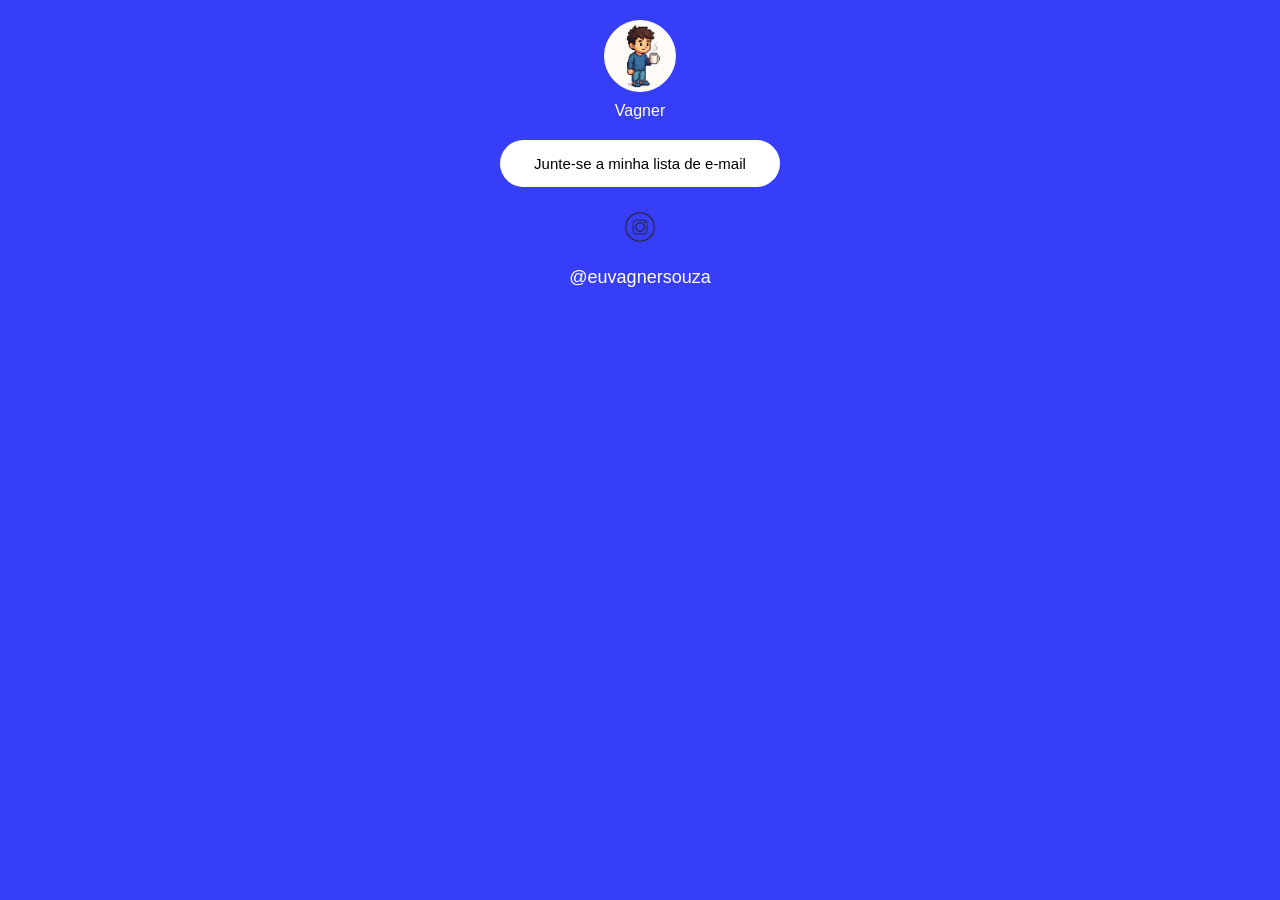
==== Site/index.html @ aa697606 "Add files via upload" ====
<!DOCTYPE html>
<html lang="pt-BR">
<head>
    
    <link rel="stylesheet" href="style.css">
<head>
<body>

<div id="profile">
</div>
<div id="username">Vagner</div>
<div class="buttonlist">Junte-se a minha lista de e-mail</div>

<a href="https://instagram.com/euvagnersouza" target="_blank">
    <img class="network-icon" src="Logo_Instagram.png">
</a>

<a class="instagram-user" 
href="https://instagram.com/euvagnersouza" 
target="_blank">
    @euvagnersouza
</a>


</body>
</html>
---- Site/style.css ----
body{
    background-color: rgb(55, 62, 247);
    font-family: Arial, sans-serif;
}

#profile {
    height: 70px;
    width: 70px;
    border: solid 1px #fff;
    border-radius: 50%;
    background-image: url("Coffee.jpg");
    background-size: cover;
    background-position: center;
    margin: 20px auto 10px auto;
}

#username {
    color: #fff;
    text-align: center;
    margin-bottom: 20px;
}

.buttonlist {
    background-color: white;
    border-radius: 25px;
    font-size: 15px;
    text-align: center;
    padding: 15px;
    width: 250px;
    margin: 10px auto;
}

.network-icon{
    width: 40px;
    height: 40px;
    display: block;
    margin: 20px auto;
}

.instagram-user{
    color: white;
    text-align: center;
    margin-top: 5px;
    font-size: 18px;
    text-decoration: none;
    display: block;
}
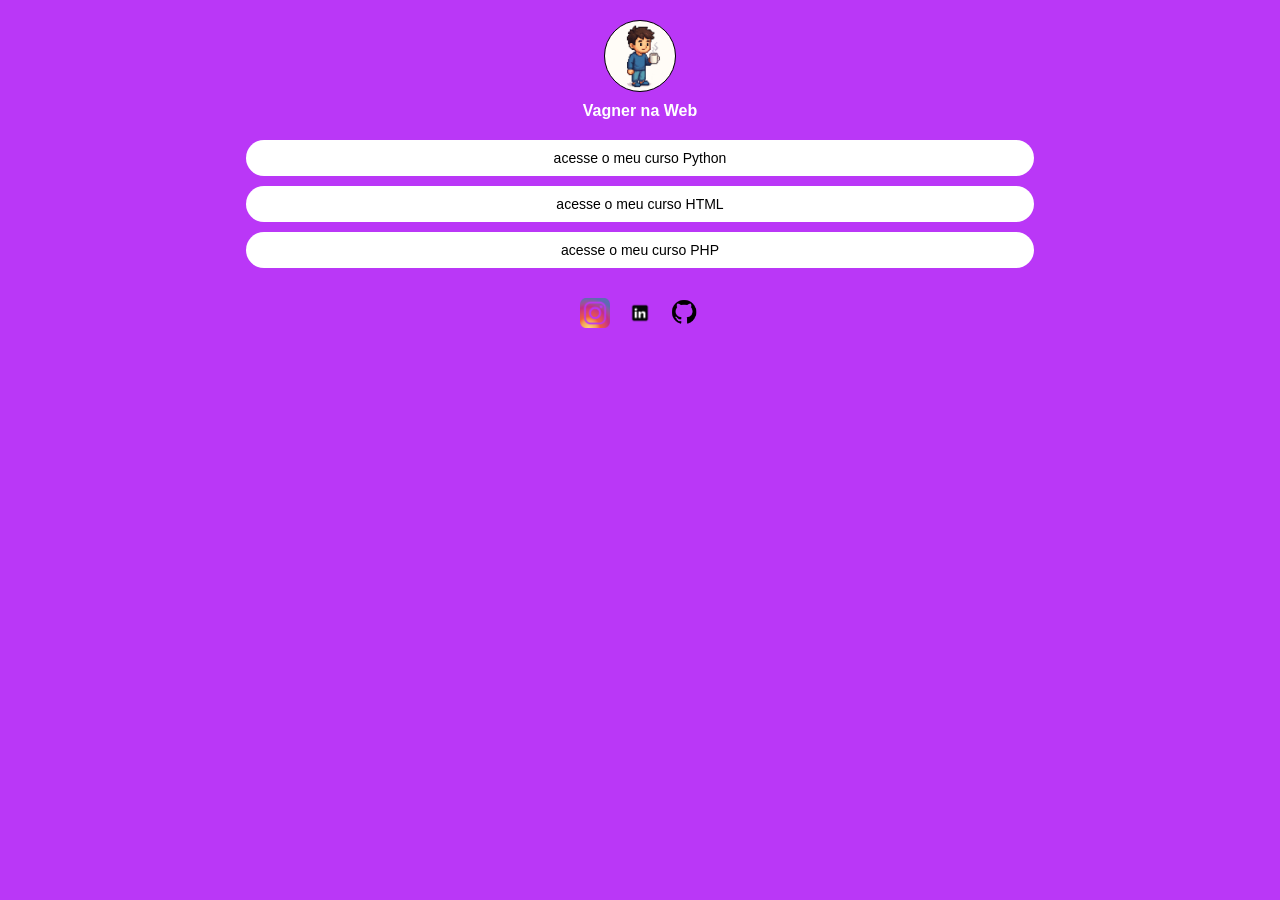
==== commit e24589ef: "Add files via upload" ====
--- a/Site/index.html
+++ b/Site/index.html
@@ -1,26 +1,24 @@
-<!DOCTYPE html>
-<html lang="pt-BR">
-<head>
-    
-    <link rel="stylesheet" href="style.css">
-<head>
-<body>
-
-<div id="profile">
-</div>
-<div id="username">Vagner</div>
-<div class="buttonlist">Junte-se a minha lista de e-mail</div>
-
-<a href="https://instagram.com/euvagnersouza" target="_blank">
-    <img class="network-icon" src="Logo_Instagram.png">
-</a>
-
-<a class="instagram-user" 
-href="https://instagram.com/euvagnersouza" 
-target="_blank">
-    @euvagnersouza
-</a>
-
-
-</body>
+<!DOCTYPE html>
+<html lang="pt-BR">
+<head>
+    <meta charset="UTF-8">
+    <meta name="viewport" content="width=device-width, initial-scale=1.0">
+    <title>Meu Linktree</title>
+    <link rel="stylesheet" href="style.css">
+</head>
+<body>
+
+    <div id="profile"></div>
+    <div id="username">Vagner Souza</div>
+
+    <div id="container_link"></div>
+
+<div id="networkicon-container">
+        <a class="network-icon" id="icon-instagram" href="https://www.instagram.com" target="_blank"></a>
+        <a class="network-icon" id="icon-linkedin" href="https://www.linkedin.com" target="_blank"></a>
+        <a class="network-icon" id="icon-github" href="https://github.com" target="_blank"></a>
+    </div>
+
+    <script src="script.js"></script>
+</body>
 </html>
--- a/Site/style.css
+++ b/Site/style.css
@@ -1,52 +1,75 @@
-body{
-    background-color: rgb(55, 62, 247);
+body {
+    background-color: rgb(186, 55, 247);
     font-family: Arial, sans-serif;
+    margin: 0;
+    padding: 0;
+    text-align: center;
 }
 
 #profile {
     height: 70px;
     width: 70px;
-    border: solid 1px #fff;
+    border: solid 1px black;
     border-radius: 50%;
     background-image: url("Coffee.jpg");
     background-size: cover;
     background-position: center;
-    margin: 20px auto 10px auto;
+    margin: auto;
+    margin-top: 20px;
 }
 
 #username {
     color: #fff;
     text-align: center;
+    margin-top: 10px;
     margin-bottom: 20px;
+    font-weight: bold;
 }
 
-.buttonlist {
-    background-color: white;
-    border-radius: 25px;
-    font-size: 15px;
+.button-list {
+    background-color: White;
+    border-radius: 20px;
+    font-size: 14px;
     text-align: center;
-    padding: 15px;
-    width: 250px;
-    margin: 10px auto;
+    padding: 10px;
+    width: 60%;
+    margin: auto;
+    margin-top: 10px;
+    cursor: pointer; /* Adicionado para mostrar que é clicável */
+    transition: 0.2s;
 }
 
-.network-icon{
-    width: 40px;
-    height: 40px;
-    display: block;
-    margin: 20px auto;
+.button-list:hover {
+    background-color: #f0f0f0; /* Efeito hover para ficar mais bonito */
 }
 
-.instagram-user{
-    color: white;
-    text-align: center;
-    margin-top: 5px;
-    font-size: 18px;
-    text-decoration: none;
-    display: block;
+#networkicon-container {
+    width: 30%;
+    margin: auto;
+    margin-top: 30px;
+    display: flex;
+    justify-content: center;
+    gap: 15px; /* Espaçamento entre os ícones */
 }
 
+.network-icon {
+    width: 30px;
+    height: 30px;
+    background-size: cover;
+    background-position: center;
+    cursor: pointer;
+    display: inline-block; /* Adicionado para garantir o tamanho correto da tag <a> */
+}
 
+/* Imagens individuais das redes sociais */
+#icon-instagram {
+    background-image: url("Logo_Instagram.png");
+}
 
+#icon-linkedin {
+    background-image: url("Logo_LinkedIn.webp");
+}
 
-
+#icon-github {
+    background-image: url("Logo_GitHub.png");
+}
